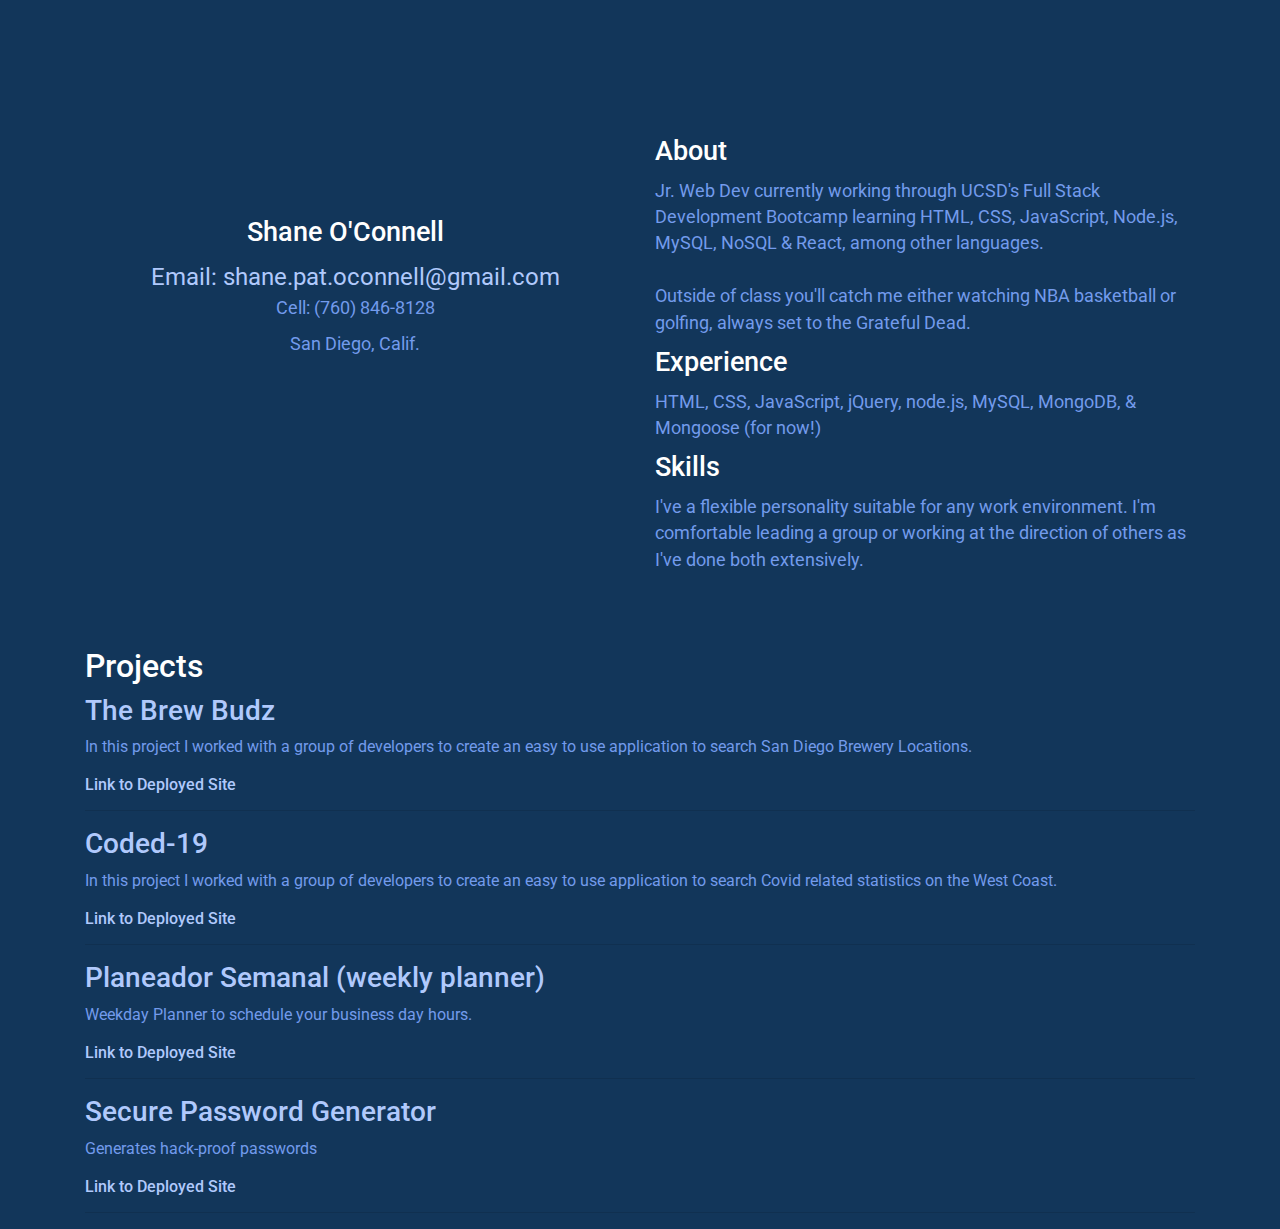
==== index.html @ 898e4ddc "added new video link to coding icon" ====
<!DOCTYPE html>
<html lang="en">
  <head>
    <meta charset="UTF-8">
    <meta name="viewport" content="width=device-width, initial-scale=1.0">
    <meta http-equiv="X-UA-Compatible" content="ie=edge">
    <link rel="stylesheet" href="https://use.fontawesome.com/releases/v5.4.1/css/all.css" integrity="sha384-5sAR7xN1Nv6T6+dT2mhtzEpVJvfS3NScPQTrOxhwjIuvcA67KV2R5Jz6kr4abQsz" crossorigin="anonymous">
    <link rel="stylesheet" href="https://stackpath.bootstrapcdn.com/bootstrap/4.3.1/css/bootstrap.min.css" integrity="sha384-ggOyR0iXCbMQv3Xipma34MD+dH/1fQ784/j6cY/iJTQUOhcWr7x9JvoRxT2MZw1T" crossorigin="anonymous">
    <link rel="stylesheet" href="assets/style.css">
    <title>Shane O'Connell</title>
  </head>
  <body>
    <div class="container">
      <div class="row">
        <div class="col s12 m6 l6" id="introInfo">
            <a href="https://youtu.be/EvPe4CEkSbE?t=15" target="_blank"><i class="fas fa-code fa-5x white"></i></a>
            <h2>Shane O'Connell<a href="https://docs.google.com/document/d/1Uw9yTS1_Pr79OLORziYyXb31R1IdamOkmaVFYyRun_8/edit?usp=sharing" target="_blank" style="color: #b0c9fc;"><i class="fa fa-file" aria-hidden="true"></i></a></h2>
            <a href="mailto:shane.pat.oconnell@gmail.com">Email: shane.pat.oconnell@gmail.com</a>
            <p>Cell: (760) 846-8128</p>
            <p>San Diego, Calif.</p>
            <a href="https://www.linkedin.com/in/shanepatoconnell/" target="_blank"><i class="fab fa-linkedin"></i></a>
            <a href="https://github.com/shaneocon" target="_blank"><i class="fab fa-github"></i></a>
            <a href="https://youtu.be/yYddDcjRSbk?list=OLAK5uy_k4J57wlionM1fyWTqZFB2rvpFElot874U&t=396" target="_blank"><i class="fab fa-facebook"></i></a>
            
        </div>
          <div class="col s12 m6 l6" id="introInfo2">
            <h2>About</h2>
            <p>Jr. Web Dev currently working through UCSD's Full Stack Development Bootcamp learning HTML, CSS, JavaScript, Node.js, MySQL, NoSQL & React, among other languages. <br><br> Outside of class you'll catch me either watching NBA basketball or golfing, always set to the Grateful Dead.</p>
            <h2>Experience</h2>
            <p>HTML, CSS, JavaScript, jQuery, node.js, MySQL, MongoDB, & Mongoose (for now!)
            <h2>Skills</h2>
            <p>I've a flexible personality suitable for any work environment. I'm comfortable leading a group or working at the direction of others as I've done both extensively.</p>
          </div>
      </div>
        <div class="row">
          <div class="col s12 m12 l12" id="projectInfo">
            <h2>Projects</h2>
            <a href="https://github.com/Guled06/the-brew-budz" target="_blank"><h3>The Brew Budz</h3></a>
            <p class="projectDescription">In this project I worked with a group of developers to create an easy to use application to search San Diego Brewery Locations. </p>
            <a href="https://thebrewbudz.herokuapp.com/landing" target="_blank"><h6>Link to Deployed Site</h6></a><hr>

            <a href="https://github.com/ElijahIG/Coded-19-app" target="_blank"><h3>Coded-19</h3></a>
            <p class="projectDescription">In this project I worked with a group of developers to create an easy to use application to search Covid related statistics on the West Coast. </p>
            <a href="https://elijahig.github.io/Coded-19-app/" target="_blank"><h6>Link to Deployed Site</h6></a><hr>

            <a href="https://github.com/shaneocon/diaDeSemana" target="_blank"><h3>Planeador Semanal (weekly planner)</h3></a>
            <p class="projectDescription">Weekday Planner to schedule your business day hours.</p>
            <a href="https://shaneocon.github.io/diaDeSemana/" target="_blank"><h6>Link to Deployed Site</h6></a><hr>

            <a href="https://github.com/shaneocon/secure-passwords" target="_blank"><h3>Secure Password Generator</h3></a>
            <p class="projectDescription">Generates hack-proof passwords</p>
            <a href="https://shaneocon.github.io/secure-passwords/" target="_blank"><h6>Link to Deployed Site</h6></a><hr>
          </div>
        </div>
    </div>
  </body>
</html>
---- assets/style.css ----
/* global */
@import url('https://fonts.googleapis.com/css?family=Roboto');

.grid-2{
    display: grid;
    grid-template-columns: repeat(2,1fr);
}

body{
    margin: 0;
    padding: 0;
    font-family: 'Roboto', sans-serif;
    background-color: #12365a;
    color: #739bec;

}

h2,.white{
    color: #fff;
}

a{
    color: #b0c9fc;
    text-decoration: none;
}
/* Column 1 within Row 1 */
#introInfo{
    padding-top: 20vh;
    text-align: center;
}

#introInfo p{
    font-size: 1.1rem;
    padding-bottom: 10px;
    margin:0;
}

#introInfo h2{
    font-size: 1.7rem;
    margin-bottom: 10px;
}

#introInfo a{
    font-size: 1.5rem;
    padding: 10px;
}
/* Column 2 within row 1*/
#introInfo2 {
    padding-top: 15vh;
    width: 70%;
}

#introInfo2 h2{
    font-size: 1.7rem;
    margin-bottom: 10px;
}

#introInfo2 p{
    font-size: 1.1rem;
    padding-bottom: 10px;
    margin:0;
}

#introInfo2 a{
    display: block;
    padding: 5px;
    font-size: 1.2rem;
    padding-left: 0;
    width: 100px;
}
/* animations / utilities */
#introInfo2 a:hover{
    font-size: 1.3rem;
    color: #fff;
    cursor: pointer;
    transition: 0.2s;
}

#introInfo a:hover{
    color: #fff;
    cursor: pointer;
    transition: 0.3s;
}

.white:hover{
    position: relative;
    padding-left: 10px;
}
.white{
    padding-bottom: 2vw;
}

#projectInfo {
    padding-top: 5vw;
    width: 70%;
}

/* media queres */
@media(max-width:780px){
    .container{
        grid-template-columns: 1fr;
    }
    #introInfo{
        padding:0;
        padding-top: 5rem;
    }
    #introInfo2{
        padding: 0;
        padding-left: 1.5rem;
        padding-top: 2rem;
    }
}

























/* html, body {
 height: 100%;
 width: 100%;
 font-family: sans-serif;
 color: #222;
}

.navbar {
    padding: .8rem;
}

.navbar-nav li {
    padding-right: 20px;
}

.nav-link {
    font-size: 1.1em !important;
}

.carousel-inner img {
    width: 100%;
    height: 100%;
}

.carousel-caption {
    position: absolute;
    top: 50%;
    transform: translateY(-50%);
}

.carousel-caption h1 {
    font-size: 200%;
    text-transform: uppercase;
    text-shadow: 1px 1px 15px #000;
}

.carousel-caption h3 {
    font-size: 133%;
    font-weight: 500;
    text-shadow: 1px 1px 10px #000;
    padding-bottom: 10px;
}

.btn-primary {
    background-color: purple;
    border: 1px solid #000;
}

.btn-primary:hover{
    background-color: #563d7c;
}

.jumbotron {
    padding: 1rem;
    border-radius: 0;
}

.fa-code {
    color: #e54d26;
}

.lead {
    color: #333;
    font-weight: 500;
}
.rowcontact {
    margin-top: 25px;
}
.address p{
    font-weight: 600;
} */
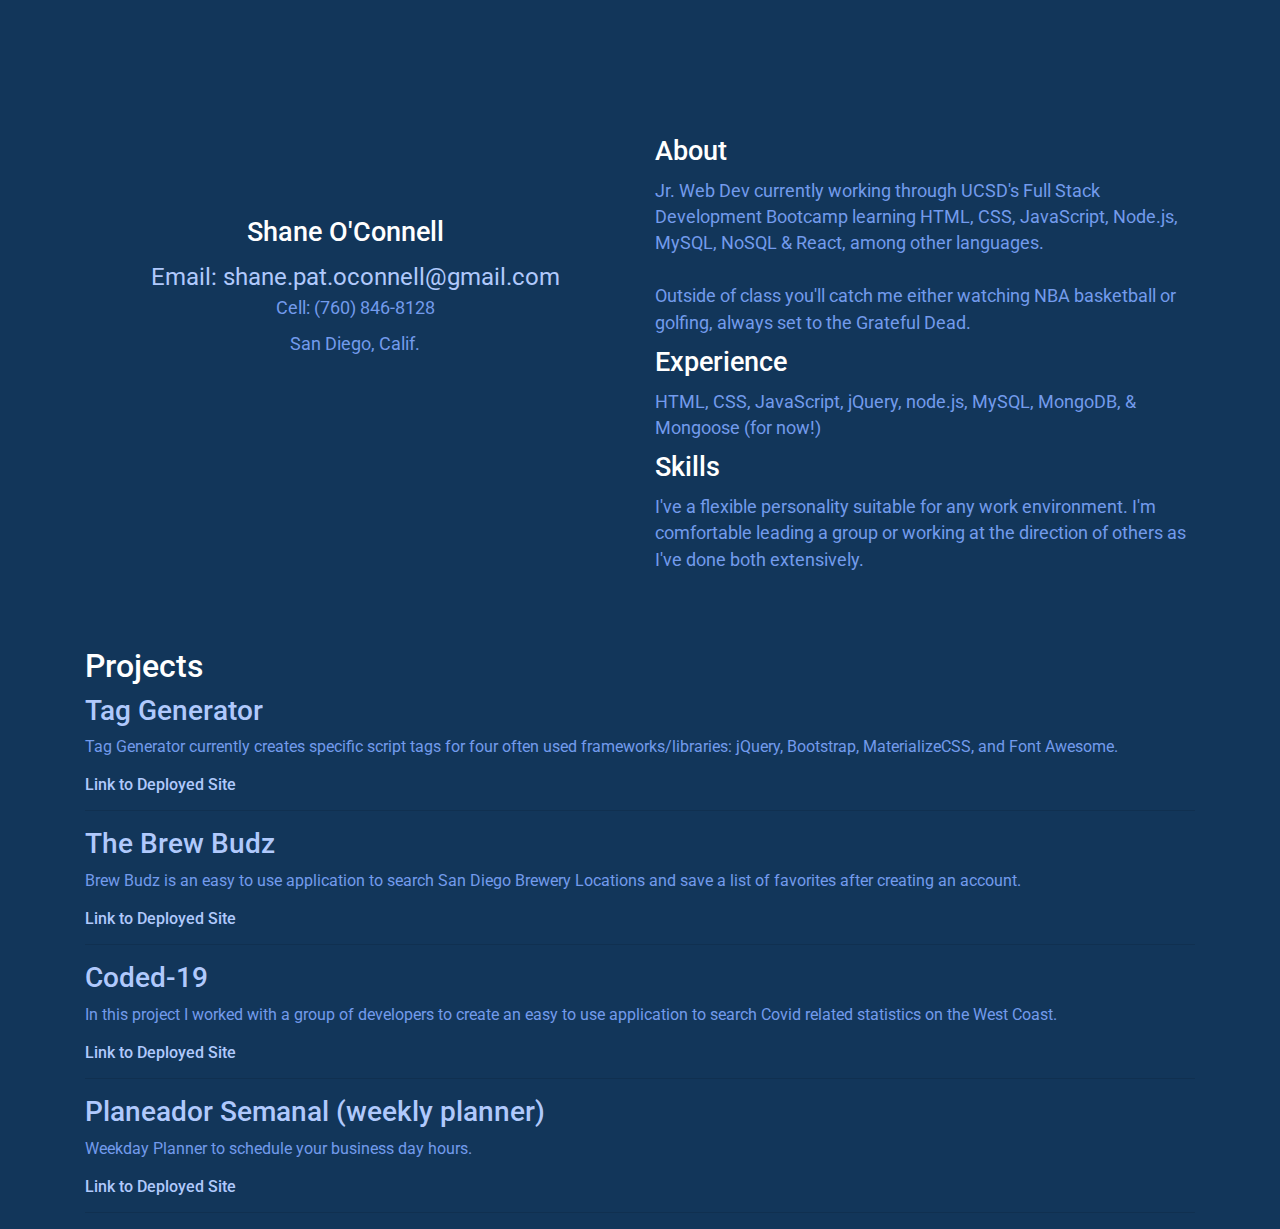
==== commit 1edf4bdb: "added new projects" ====
--- a/index.html
+++ b/index.html
@@ -13,7 +13,7 @@
     <div class="container">
       <div class="row">
         <div class="col s12 m6 l6" id="introInfo">
-            <a href="https://youtu.be/EvPe4CEkSbE?t=15" target="_blank"><i class="fas fa-code fa-5x white"></i></a>
+            <a href="https://youtu.be/EvPe4CEkSbE?t=558" target="_blank"><i class="fas fa-code fa-5x white"></i></a>
             <h2>Shane O'Connell<a href="https://docs.google.com/document/d/1Uw9yTS1_Pr79OLORziYyXb31R1IdamOkmaVFYyRun_8/edit?usp=sharing" target="_blank" style="color: #b0c9fc;"><i class="fa fa-file" aria-hidden="true"></i></a></h2>
             <a href="mailto:shane.pat.oconnell@gmail.com">Email: shane.pat.oconnell@gmail.com</a>
             <p>Cell: (760) 846-8128</p>
@@ -35,8 +35,12 @@
         <div class="row">
           <div class="col s12 m12 l12" id="projectInfo">
             <h2>Projects</h2>
+            <a href="https://github.com/shaneocon/tag-generator" target="_blank"><h3>Tag Generator</h3></a>
+            <p class="projectDescription">Tag Generator currently creates specific script tags for four often used frameworks/libraries: jQuery, Bootstrap, MaterializeCSS, and Font Awesome. </p>
+            <a href="https://tag-generator-2021.herokuapp.com/" target="_blank"><h6>Link to Deployed Site</h6></a><hr>
+
             <a href="https://github.com/Guled06/the-brew-budz" target="_blank"><h3>The Brew Budz</h3></a>
-            <p class="projectDescription">In this project I worked with a group of developers to create an easy to use application to search San Diego Brewery Locations. </p>
+            <p class="projectDescription">Brew Budz is an easy to use application to search San Diego Brewery Locations and save a list of favorites after creating an account. </p>
             <a href="https://thebrewbudz.herokuapp.com/landing" target="_blank"><h6>Link to Deployed Site</h6></a><hr>
 
             <a href="https://github.com/ElijahIG/Coded-19-app" target="_blank"><h3>Coded-19</h3></a>
@@ -47,9 +51,6 @@
             <p class="projectDescription">Weekday Planner to schedule your business day hours.</p>
             <a href="https://shaneocon.github.io/diaDeSemana/" target="_blank"><h6>Link to Deployed Site</h6></a><hr>
 
-            <a href="https://github.com/shaneocon/secure-passwords" target="_blank"><h3>Secure Password Generator</h3></a>
-            <p class="projectDescription">Generates hack-proof passwords</p>
-            <a href="https://shaneocon.github.io/secure-passwords/" target="_blank"><h6>Link to Deployed Site</h6></a><hr>
           </div>
         </div>
     </div>
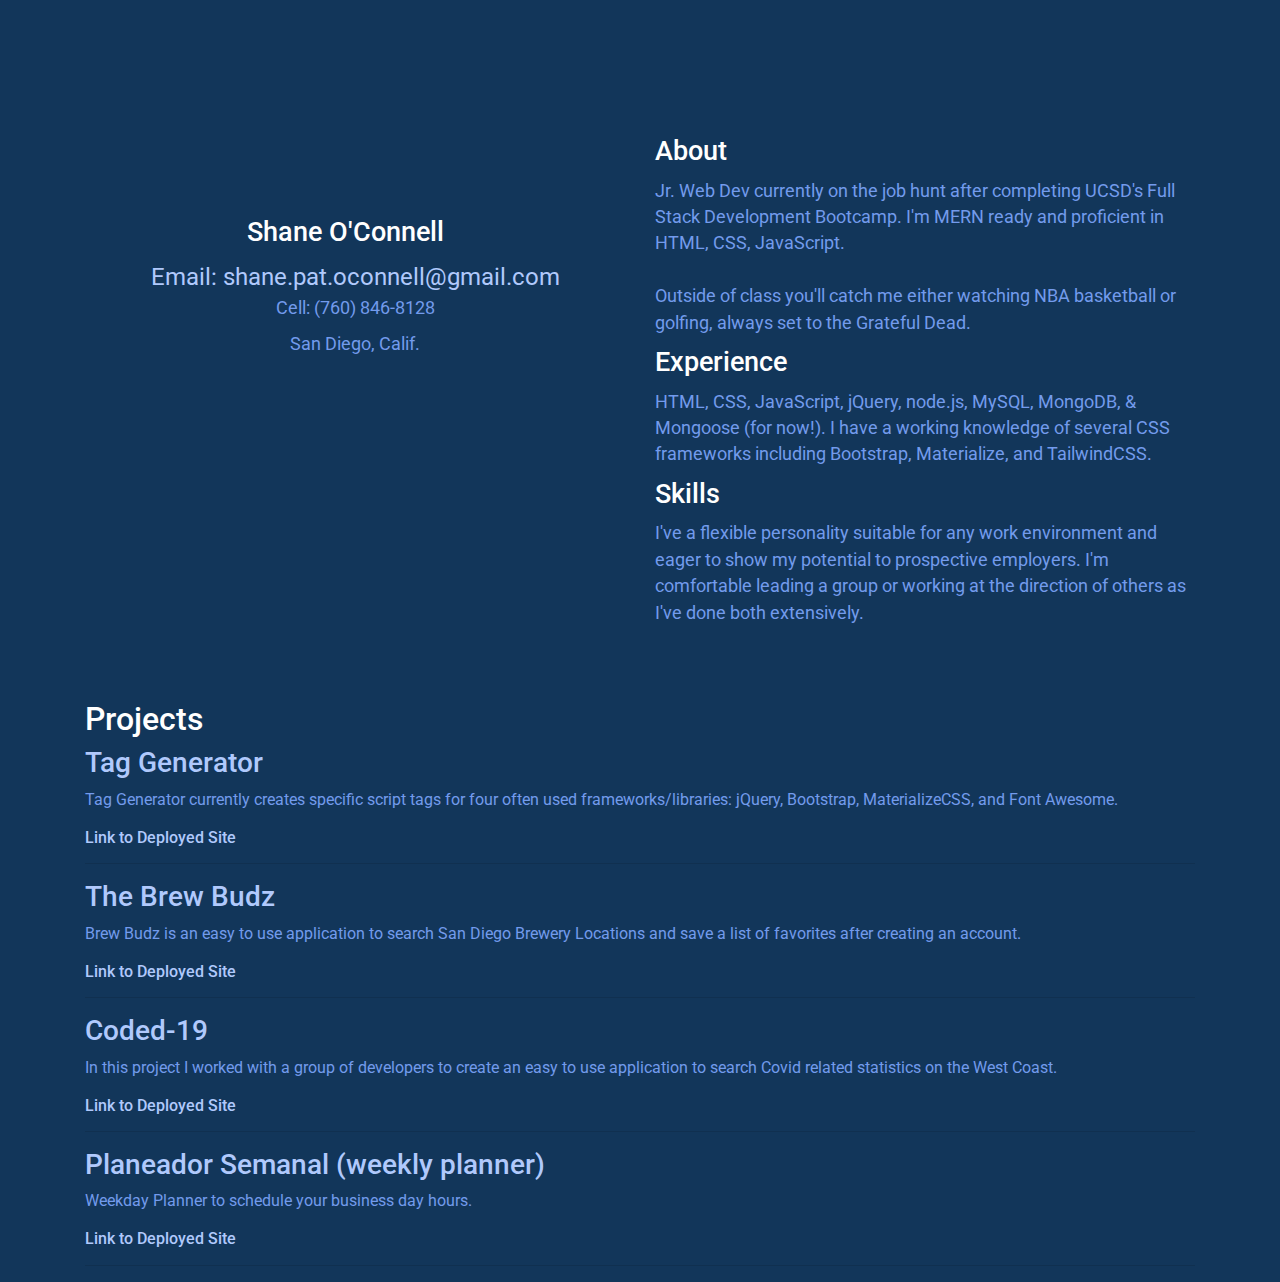
==== commit 014a93b0: "edited bio" ====
--- a/index.html
+++ b/index.html
@@ -25,11 +25,11 @@
         </div>
           <div class="col s12 m6 l6" id="introInfo2">
             <h2>About</h2>
-            <p>Jr. Web Dev currently working through UCSD's Full Stack Development Bootcamp learning HTML, CSS, JavaScript, Node.js, MySQL, NoSQL & React, among other languages. <br><br> Outside of class you'll catch me either watching NBA basketball or golfing, always set to the Grateful Dead.</p>
+            <p>Jr. Web Dev currently on the job hunt after completing UCSD's Full Stack Development Bootcamp. I'm MERN ready and proficient in HTML, CSS, JavaScript.   <br><br> Outside of class you'll catch me either watching NBA basketball or golfing, always set to the Grateful Dead.</p>
             <h2>Experience</h2>
-            <p>HTML, CSS, JavaScript, jQuery, node.js, MySQL, MongoDB, & Mongoose (for now!)
+            <p>HTML, CSS, JavaScript, jQuery, node.js, MySQL, MongoDB, & Mongoose (for now!). I have a working knowledge of several CSS frameworks including Bootstrap, Materialize, and TailwindCSS. 
             <h2>Skills</h2>
-            <p>I've a flexible personality suitable for any work environment. I'm comfortable leading a group or working at the direction of others as I've done both extensively.</p>
+            <p>I've a flexible personality suitable for any work environment and eager to show my potential to prospective employers. I'm comfortable leading a group or working at the direction of others as I've done both extensively.</p>
           </div>
       </div>
         <div class="row">
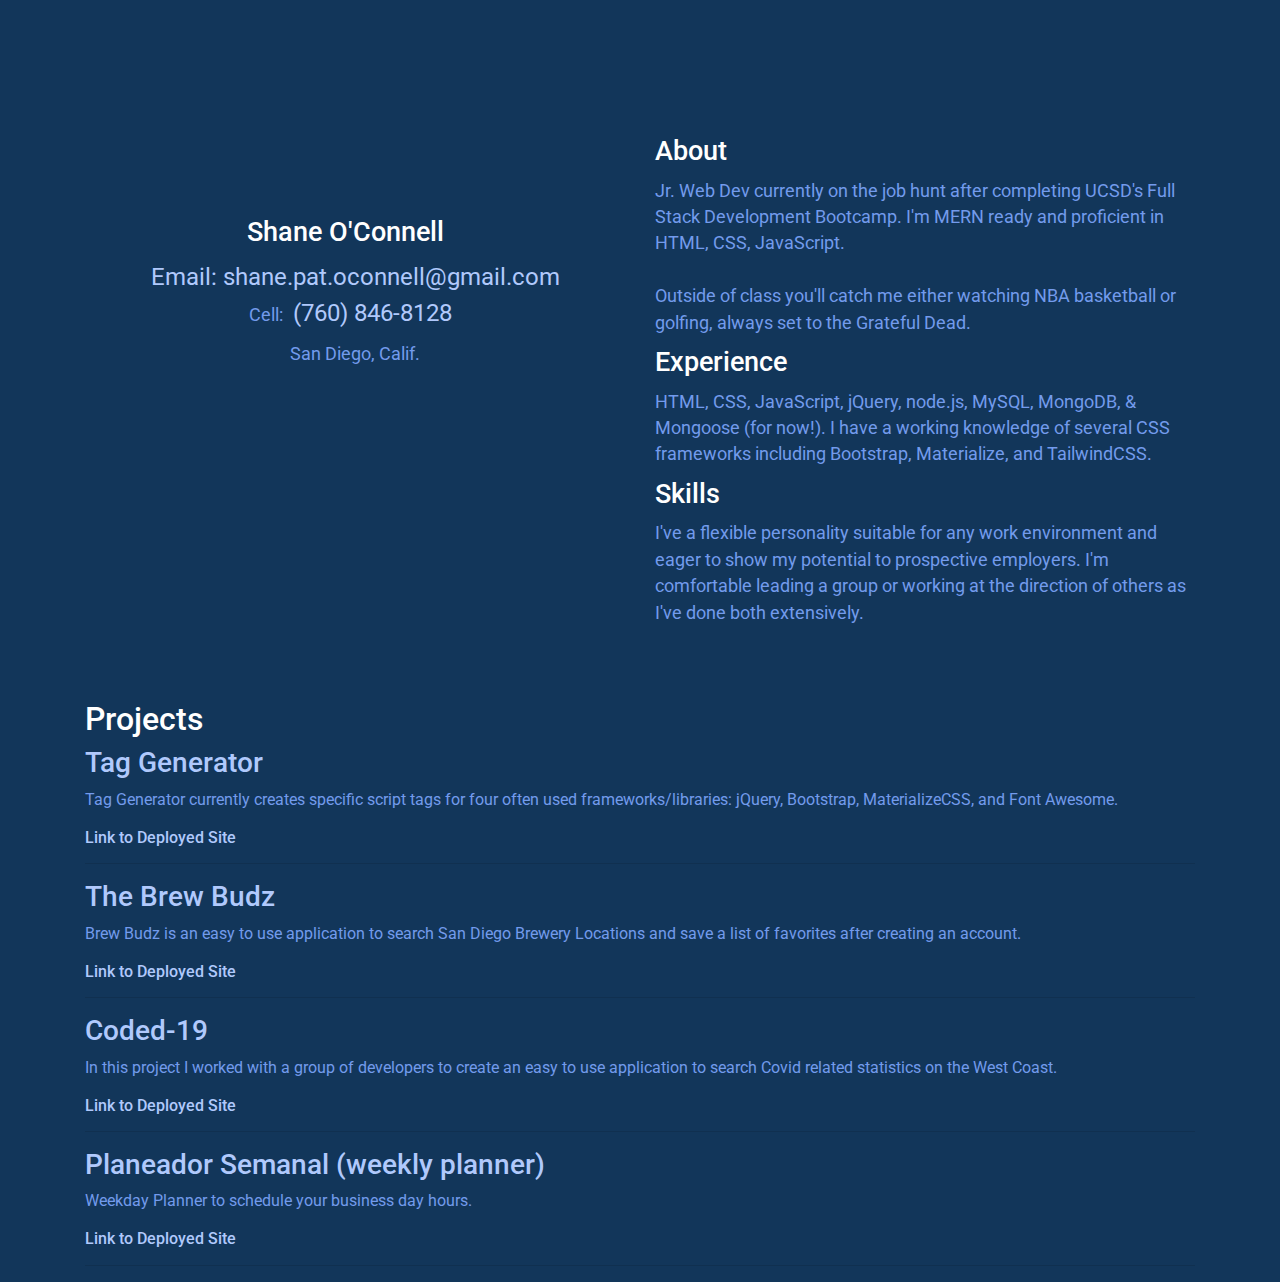
==== commit c50ebf09: "added clickable number link to cell" ====
--- a/index.html
+++ b/index.html
@@ -16,7 +16,7 @@
             <a href="https://youtu.be/EvPe4CEkSbE?t=558" target="_blank"><i class="fas fa-code fa-5x white"></i></a>
             <h2>Shane O'Connell<a href="https://docs.google.com/document/d/1Uw9yTS1_Pr79OLORziYyXb31R1IdamOkmaVFYyRun_8/edit?usp=sharing" target="_blank" style="color: #b0c9fc;"><i class="fa fa-file" aria-hidden="true"></i></a></h2>
             <a href="mailto:shane.pat.oconnell@gmail.com">Email: shane.pat.oconnell@gmail.com</a>
-            <p>Cell: (760) 846-8128</p>
+            <p class="cellNumber">Cell:<a href=”tel:+1-760-846-8128″>(760) 846-8128</a></p>
             <p>San Diego, Calif.</p>
             <a href="https://www.linkedin.com/in/shanepatoconnell/" target="_blank"><i class="fab fa-linkedin"></i></a>
             <a href="https://github.com/shaneocon" target="_blank"><i class="fab fa-github"></i></a>
--- a/assets/style.css
+++ b/assets/style.css
@@ -93,6 +93,10 @@
 #projectInfo {
     padding-top: 5vw;
     width: 70%;
+}
+
+.cellNumber {
+    size: 24px;
 }
 
 /* media queres */
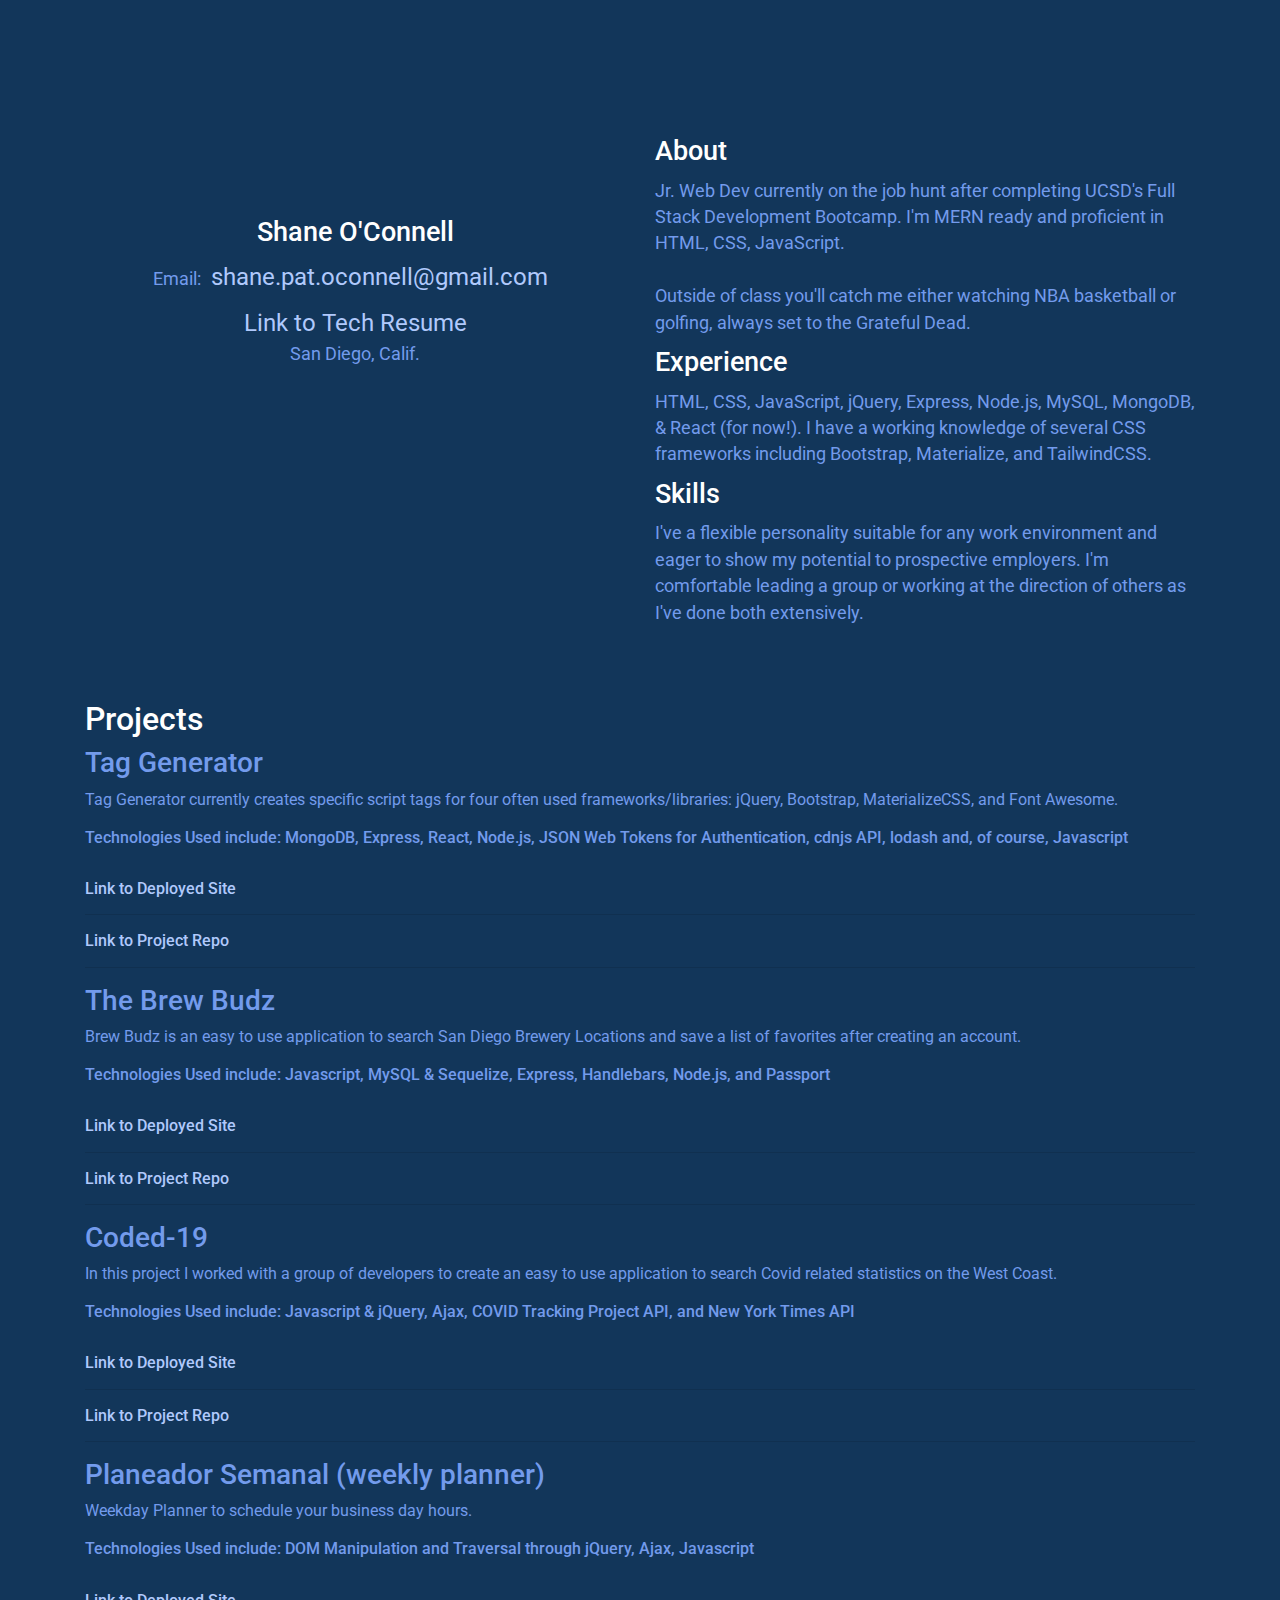
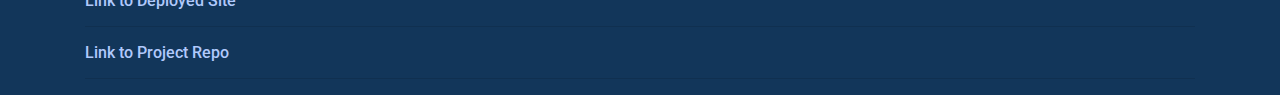
==== commit e17e4235: "Updated Profile" ====
--- a/index.html
+++ b/index.html
@@ -14,9 +14,9 @@
       <div class="row">
         <div class="col s12 m6 l6" id="introInfo">
             <a href="https://youtu.be/EvPe4CEkSbE?t=558" target="_blank"><i class="fas fa-code fa-5x white"></i></a>
-            <h2>Shane O'Connell<a href="https://docs.google.com/document/d/1Uw9yTS1_Pr79OLORziYyXb31R1IdamOkmaVFYyRun_8/edit?usp=sharing" target="_blank" style="color: #b0c9fc;"><i class="fa fa-file" aria-hidden="true"></i></a></h2>
-            <a href="mailto:shane.pat.oconnell@gmail.com">Email: shane.pat.oconnell@gmail.com</a>
-            <p class="cellNumber">Cell:<a href=”tel:+1-760-846-8128″>(760) 846-8128</a></p>
+            <h2>Shane O'Connell</h2>
+            <p class="emailAddress">Email:<a href="mailto:shane.pat.oconnell@gmail.com">shane.pat.oconnell@gmail.com</a></p>
+            <a href="https://docs.google.com/document/d/1Uw9yTS1_Pr79OLORziYyXb31R1IdamOkmaVFYyRun_8/edit?usp=sharing">Link to Tech Resume</a>
             <p>San Diego, Calif.</p>
             <a href="https://www.linkedin.com/in/shanepatoconnell/" target="_blank"><i class="fab fa-linkedin"></i></a>
             <a href="https://github.com/shaneocon" target="_blank"><i class="fab fa-github"></i></a>
@@ -27,7 +27,7 @@
             <h2>About</h2>
             <p>Jr. Web Dev currently on the job hunt after completing UCSD's Full Stack Development Bootcamp. I'm MERN ready and proficient in HTML, CSS, JavaScript.   <br><br> Outside of class you'll catch me either watching NBA basketball or golfing, always set to the Grateful Dead.</p>
             <h2>Experience</h2>
-            <p>HTML, CSS, JavaScript, jQuery, node.js, MySQL, MongoDB, & Mongoose (for now!). I have a working knowledge of several CSS frameworks including Bootstrap, Materialize, and TailwindCSS. 
+            <p>HTML, CSS, JavaScript, jQuery, Express, Node.js, MySQL, MongoDB, & React (for now!). I have a working knowledge of several CSS frameworks including Bootstrap, Materialize, and TailwindCSS. 
             <h2>Skills</h2>
             <p>I've a flexible personality suitable for any work environment and eager to show my potential to prospective employers. I'm comfortable leading a group or working at the direction of others as I've done both extensively.</p>
           </div>
@@ -35,22 +35,29 @@
         <div class="row">
           <div class="col s12 m12 l12" id="projectInfo">
             <h2>Projects</h2>
-            <a href="https://github.com/shaneocon/tag-generator" target="_blank"><h3>Tag Generator</h3></a>
+            <h3>Tag Generator</h3></a>
             <p class="projectDescription">Tag Generator currently creates specific script tags for four often used frameworks/libraries: jQuery, Bootstrap, MaterializeCSS, and Font Awesome. </p>
+              <h6>Technologies Used include: MongoDB, Express, React, Node.js, JSON Web Tokens for Authentication, cdnjs API, lodash and, of course, Javascript</h6><br>
             <a href="https://tag-generator-2021.herokuapp.com/" target="_blank"><h6>Link to Deployed Site</h6></a><hr>
+            <a href="https://github.com/shaneocon/tag-generator" target="_blank"><h6>Link to Project Repo</h6></a><hr>
 
-            <a href="https://github.com/Guled06/the-brew-budz" target="_blank"><h3>The Brew Budz</h3></a>
+            <h3>The Brew Budz</h3></a>
             <p class="projectDescription">Brew Budz is an easy to use application to search San Diego Brewery Locations and save a list of favorites after creating an account. </p>
+            <h6>Technologies Used include: Javascript, MySQL & Sequelize, Express, Handlebars, Node.js, and Passport</h6><br>
             <a href="https://thebrewbudz.herokuapp.com/landing" target="_blank"><h6>Link to Deployed Site</h6></a><hr>
+            <a href="https://github.com/Guled06/the-brew-budz" target="_blank"><h6>Link to Project Repo</h6></a><hr>
 
-            <a href="https://github.com/ElijahIG/Coded-19-app" target="_blank"><h3>Coded-19</h3></a>
+            <h3>Coded-19</h3></a>
             <p class="projectDescription">In this project I worked with a group of developers to create an easy to use application to search Covid related statistics on the West Coast. </p>
+            <h6>Technologies Used include: Javascript & jQuery, Ajax, COVID Tracking Project API, and New York Times API</h6><br>
             <a href="https://elijahig.github.io/Coded-19-app/" target="_blank"><h6>Link to Deployed Site</h6></a><hr>
+            <a href="https://github.com/ElijahIG/Coded-19-app" target="_blank"><h6>Link to Project Repo</h6></a><hr>
 
-            <a href="https://github.com/shaneocon/diaDeSemana" target="_blank"><h3>Planeador Semanal (weekly planner)</h3></a>
+            <h3>Planeador Semanal (weekly planner)</h3></a>
             <p class="projectDescription">Weekday Planner to schedule your business day hours.</p>
+            <h6>Technologies Used include: DOM Manipulation and Traversal through jQuery, Ajax, Javascript</h6><br>
             <a href="https://shaneocon.github.io/diaDeSemana/" target="_blank"><h6>Link to Deployed Site</h6></a><hr>
-
+            <a href="https://github.com/shaneocon/diaDeSemana" target="_blank"><h6>Link to Project Repo</h6></a><hr>
           </div>
         </div>
     </div>
--- a/assets/style.css
+++ b/assets/style.css
@@ -96,6 +96,10 @@
 }
 
 .cellNumber {
+    size: 24px;
+}
+
+.emailAddress {
     size: 24px;
 }
 
